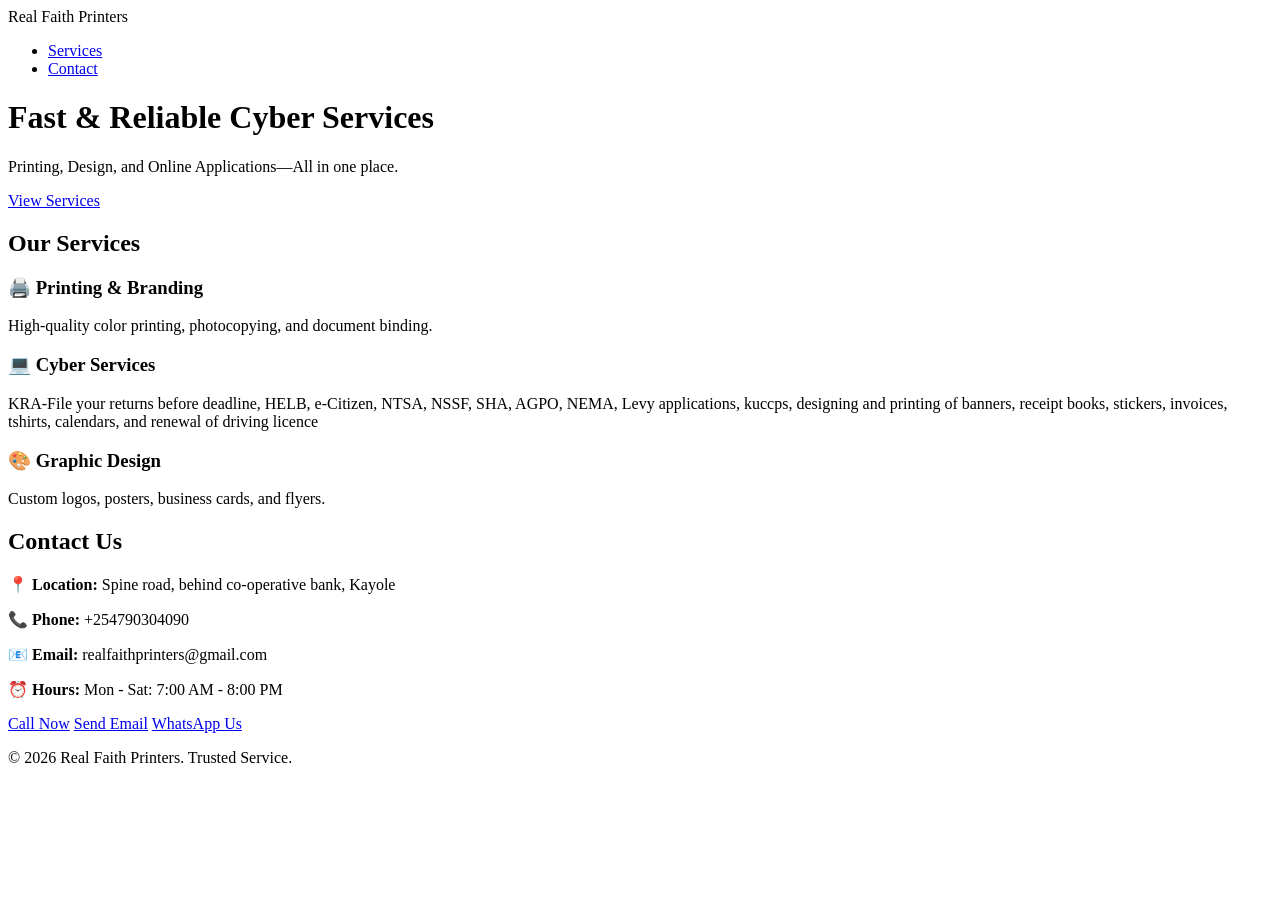
==== index.html @ 3627e470 "Rename Index.html to index.html" ====
<!DOCTYPE html>
<html lang="en">
<head>
    <meta charset="UTF-8">
    <meta name="viewport" content="width=device-width, initial-scale=1.0">
    <title>Real Faith Printers | Cyber Services</title>
    <link rel="stylesheet" href="style.css">
</head>
<body>

    <nav>
        <div class="logo">Real Faith Printers</div>
        <ul>
            <li><a href="#services">Services</a></li>
            <li><a href="#contact">Contact</a></li>
        </ul>
    </nav>

    <header class="hero">
        <h1>Fast & Reliable Cyber Services</h1>
        <p>Printing, Design, and Online Applications—All in one place.</p>
        <a href="#services" class="btn">View Services</a>
    </header>

    <section id="services">
        <h2 class="section-title">Our Services</h2>
        <div class="service-grid">
            <div class="service-card">
                <h3>🖨️ Printing & Branding</h3>
                <p>High-quality color printing, photocopying, and document binding.</p>
            </div>
            <div class="service-card">
                <h3>💻 Cyber Services</h3>
    <p class="service-text">
        KRA-File your returns before deadline, HELB, e-Citizen, NTSA, NSSF, SHA, AGPO, NEMA, Levy applications, kuccps, designing and printing of banners, receipt books, stickers, invoices, tshirts, calendars, and renewal of driving licence
    </p>
</div>

            </div>
            <div class="service-card">
                <h3>🎨 Graphic Design</h3>
                <p>Custom logos, posters, business cards, and flyers.</p>
            </div>
        </div>
    </section>
    <section id="contact">
    <h2 class="section-title">Contact Us</h2>
    <div class="contact-container">
        <div class="contact-info">
            <p>📍 <strong>Location:</strong> Spine road, behind co-operative bank, Kayole </p>
            <p>📞 <strong>Phone:</strong> +254790304090 </p>
            <p>📧 <strong>Email:</strong> realfaithprinters@gmail.com</p>
            <p>⏰ <strong>Hours:</strong> Mon - Sat: 7:00 AM - 8:00 PM</p>
        </div>
        
        <div class="contact-action">
    <a href="tel:+254790304090" class="btn call-btn">Call Now</a>

    <a href="mailto:realfaithprinters@gmail.com" class="btn email-btn">Send Email</a>

    <a href="https://wa.me/254790304090" class="btn whatsapp-btn">WhatsApp Us</a>
</div>


        </div>
    </div>
</section>

    

    <footer>
        <p>&copy; 2026 Real Faith Printers. Trusted Service.</p>
    </footer>

</body>
</html>
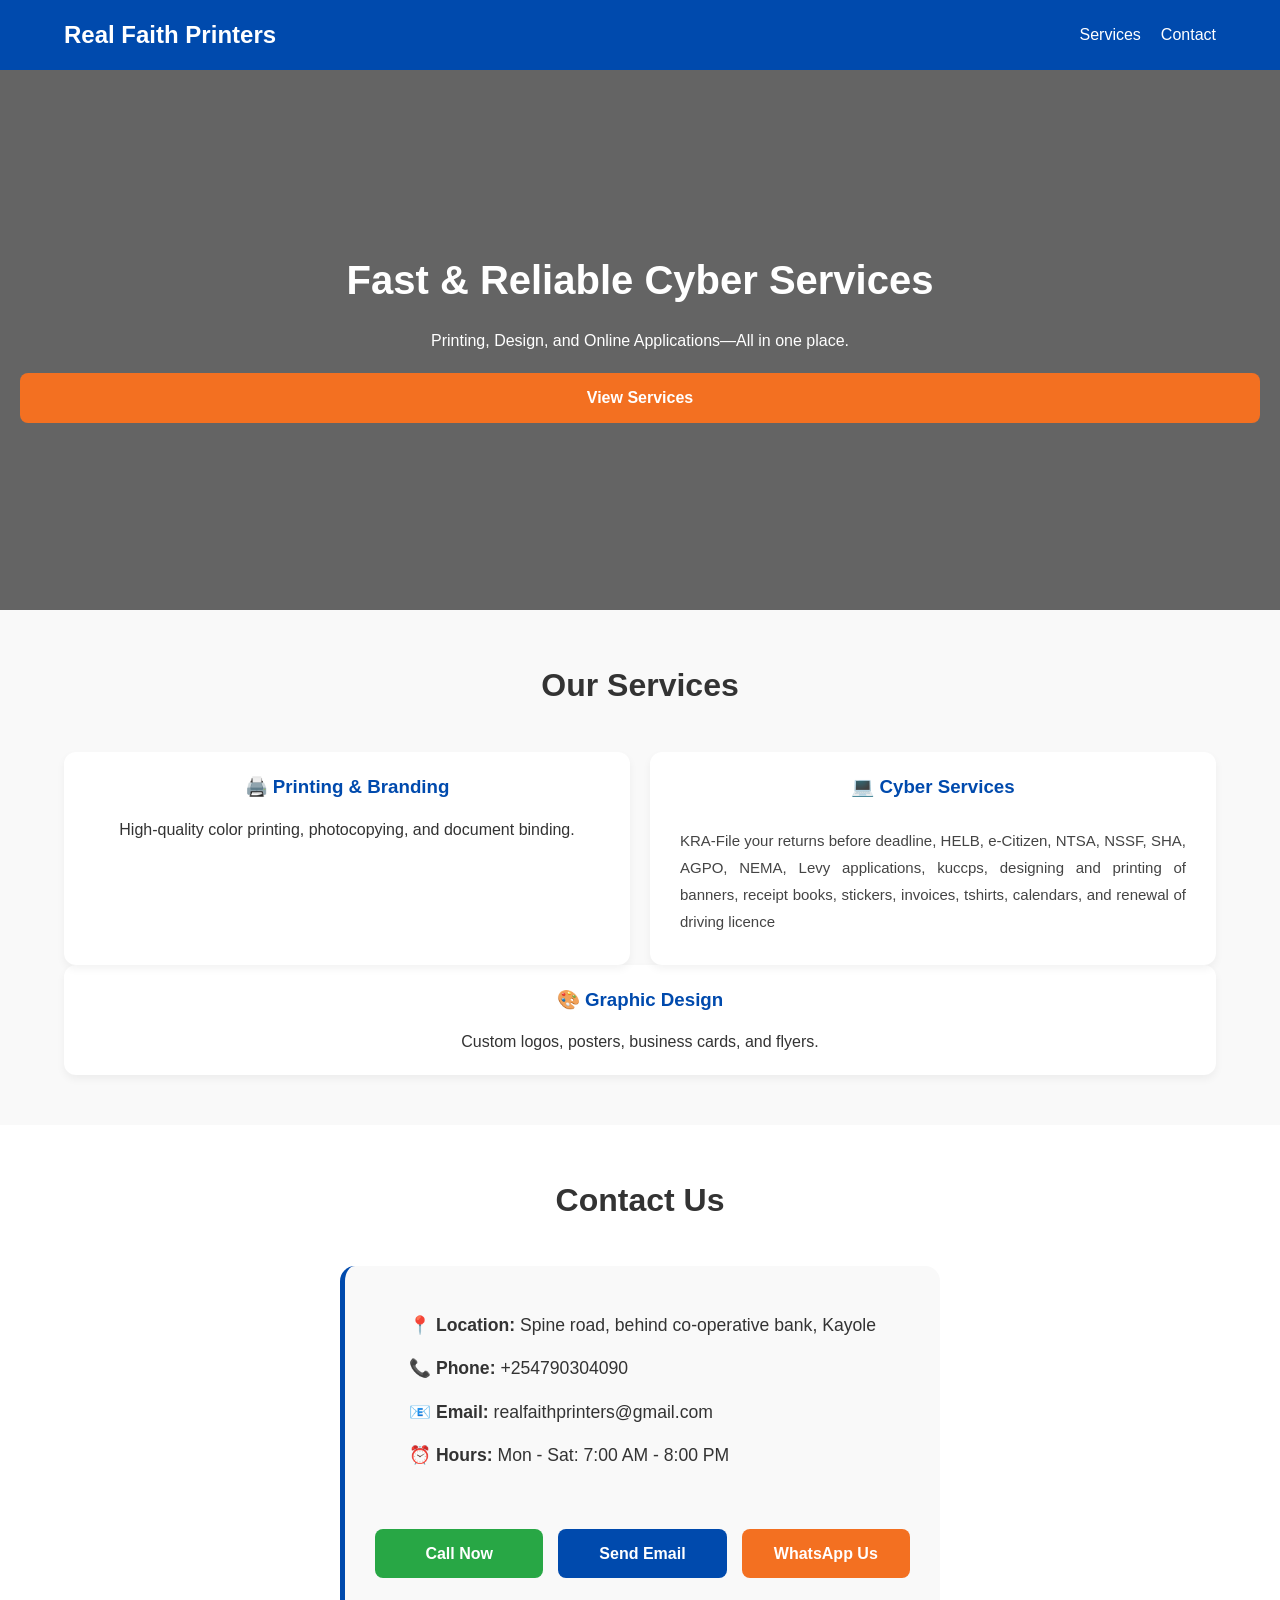
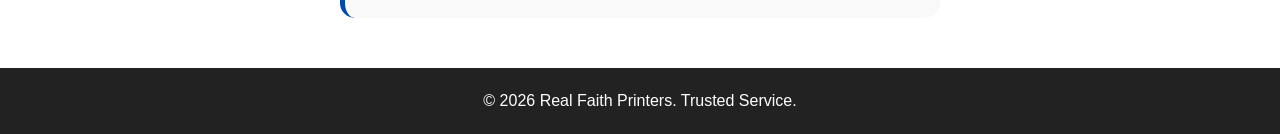
==== commit 49a8eb45: "Rename Index.html to index.html" ====
--- a/index.html
+++ b/index.html
@@ -3,11 +3,12 @@
 <head>
     <meta charset="UTF-8">
     <meta name="viewport" content="width=device-width, initial-scale=1.0">
-    <title>Real Faith Printers | Cyber Services</title>
+    <title>Real Faith Printers | Cyber Services & Printing in Kayole</title>
+    <meta name="description" content="Real Faith Printers offers professional KRA returns, e-Citizen applications, printing, branding, and graphic design services in Kayole, Spine Road.">
+    <meta name="keywords" content="Real Faith Printers, Cyber Cafe Kayole, KRA returns Kayole, Printing services Nairobi">
     <link rel="stylesheet" href="style.css">
 </head>
 <body>
-
     <nav>
         <div class="logo">Real Faith Printers</div>
         <ul>
--- a/style.css
+++ b/style.css
@@ -0,0 +1,202 @@
+* {
+    margin: 0;
+    padding: 0;
+    box-sizing: border-box;
+}
+html {
+    scroll-behavior: smooth;
+}
+
+body {
+    font-family: 'Segoe UI', Tahoma, Geneva, Verdana, sans-serif;
+    line-height: 1.6;
+    color: #333;
+    background-color: #f9f9f9;
+}
+
+/* Navigation */
+nav {
+    background: #004aad;
+    color: white;
+    display: flex;
+    justify-content: space-between;
+    padding: 1rem 5%;
+    align-items: center;
+}
+
+.logo {
+    font-weight: bold;
+    font-size: 1.5rem;
+}
+
+nav ul {
+    display: flex;
+    list-style: none;
+}
+
+nav ul li {
+    margin-left: 20px;
+}
+
+nav ul li a {
+    color: white;
+    text-decoration: none;
+}
+
+/* Hero Section */
+.hero {
+    background: linear-gradient(rgba(0,0,0,0.6), rgba(0,0,0,0.6)), url('https://images.unsplash.com/photo-1562564055-71e051d33c19?auto=format&fit=crop&q=80&w=1000');
+    background-size: cover;
+    background-position: center;
+    height: 60vh;
+    display: flex;
+    flex-direction: column;
+    justify-content: center;
+    align-items: center;
+    color: white;
+    text-align: center;
+    padding: 0 20px;
+}
+
+.hero h1 {
+    font-size: 2.5rem;
+    margin-bottom: 1rem;
+}
+
+.btn {
+    background: #f37021; /* Orange for action */
+    color: white;
+    padding: 10px 25px;
+    text-decoration: none;
+    border-radius: 5px;
+    margin-top: 20px;
+}
+
+/* Services Section */
+#services {
+    padding: 50px 5%;
+}
+
+.section-title {
+    text-align: center;
+    margin-bottom: 40px;
+    font-size: 2rem;
+}
+
+.service-grid {
+    display: grid;
+    grid-template-columns: repeat(auto-fit, minmax(250px, 1fr));
+    gap: 20px;
+}
+
+.service-card {
+    background: white;
+    padding: 30px;
+    border-radius: 10px;
+    box-shadow: 0 4px 6px rgba(0,0,0,0.1);
+    text-align: center;
+    transition: transform 0.3s;
+}
+
+.service-card:hover {
+    transform: translateY(-5px);
+}
+
+.service-card h3 {
+    margin-bottom: 15px;
+    color: #004aad;
+}
+
+footer {
+    text-align: center;
+    padding: 20px;
+    background: #222;
+    color: white;
+}
+.service-text {
+    text-align: justify; /* This makes the edges look clean like a newspaper */
+    text-justify: inter-word;
+    line-height: 1.8; /* This adds space so the words aren't squashed */
+    font-size: 15px;
+    color: #444;
+    padding: 10px;
+}
+
+.service-card {
+    padding: 20px;
+    border-radius: 12px;
+    background: #ffffff;
+    box-shadow: 0 4px 8px rgba(0,0,0,0.05); /* Adds a soft professional shadow */
+}
+#contact {
+    padding: 50px 5%;
+    background-color: #fff;
+    text-align: center;
+}
+
+.contact-container {
+    max-width: 600px;
+    margin: 0 auto;
+    background: #f9f9f9;
+    padding: 30px;
+    border-radius: 15px;
+    border-left: 5px solid #004aad;
+}
+
+.contact-info p {
+    margin: 15px 0;
+    font-size: 1.1rem;
+}
+
+.contact-action {
+    margin-top: 25px;
+    display: flex;
+    justify-content: center;
+    gap: 15px;
+}
+
+.call-btn {
+    background-color: #28a745; /* Green for calls */
+}
+
+.email-btn {
+    background-color: #004aad; /* Blue for email */
+}
+
+/* Makes buttons stack on very small phones */
+@media (max-width: 400px) {
+    .contact-action {
+        flex-direction: column;
+    }
+}
+.contact-info {
+    text-align: left;
+    display: inline-block; /* Keeps it centered as a block but text stays left */
+}
+.btn:active {
+    transform: scale(0.98); /* Shrinks slightly when tapped */
+    filter: brightness(90%); /* Gets slightly darker when tapped */
+}
+.call-btn {
+    background-color: #28a745 !important; /* Green */
+}
+
+.email-btn {
+    background-color: #004aad !important; /* Blue */
+}
+
+.whatsapp-btn {
+    background-color: #f37021 !important; /* Orange */
+}
+
+.btn {
+    display: block;
+    width: 100%;
+    margin-bottom: 10px;
+    padding: 12px;
+    text-align: center;
+    text-decoration: none;
+    color: white;
+    border-radius: 8px;
+    font-weight: bold;
+}
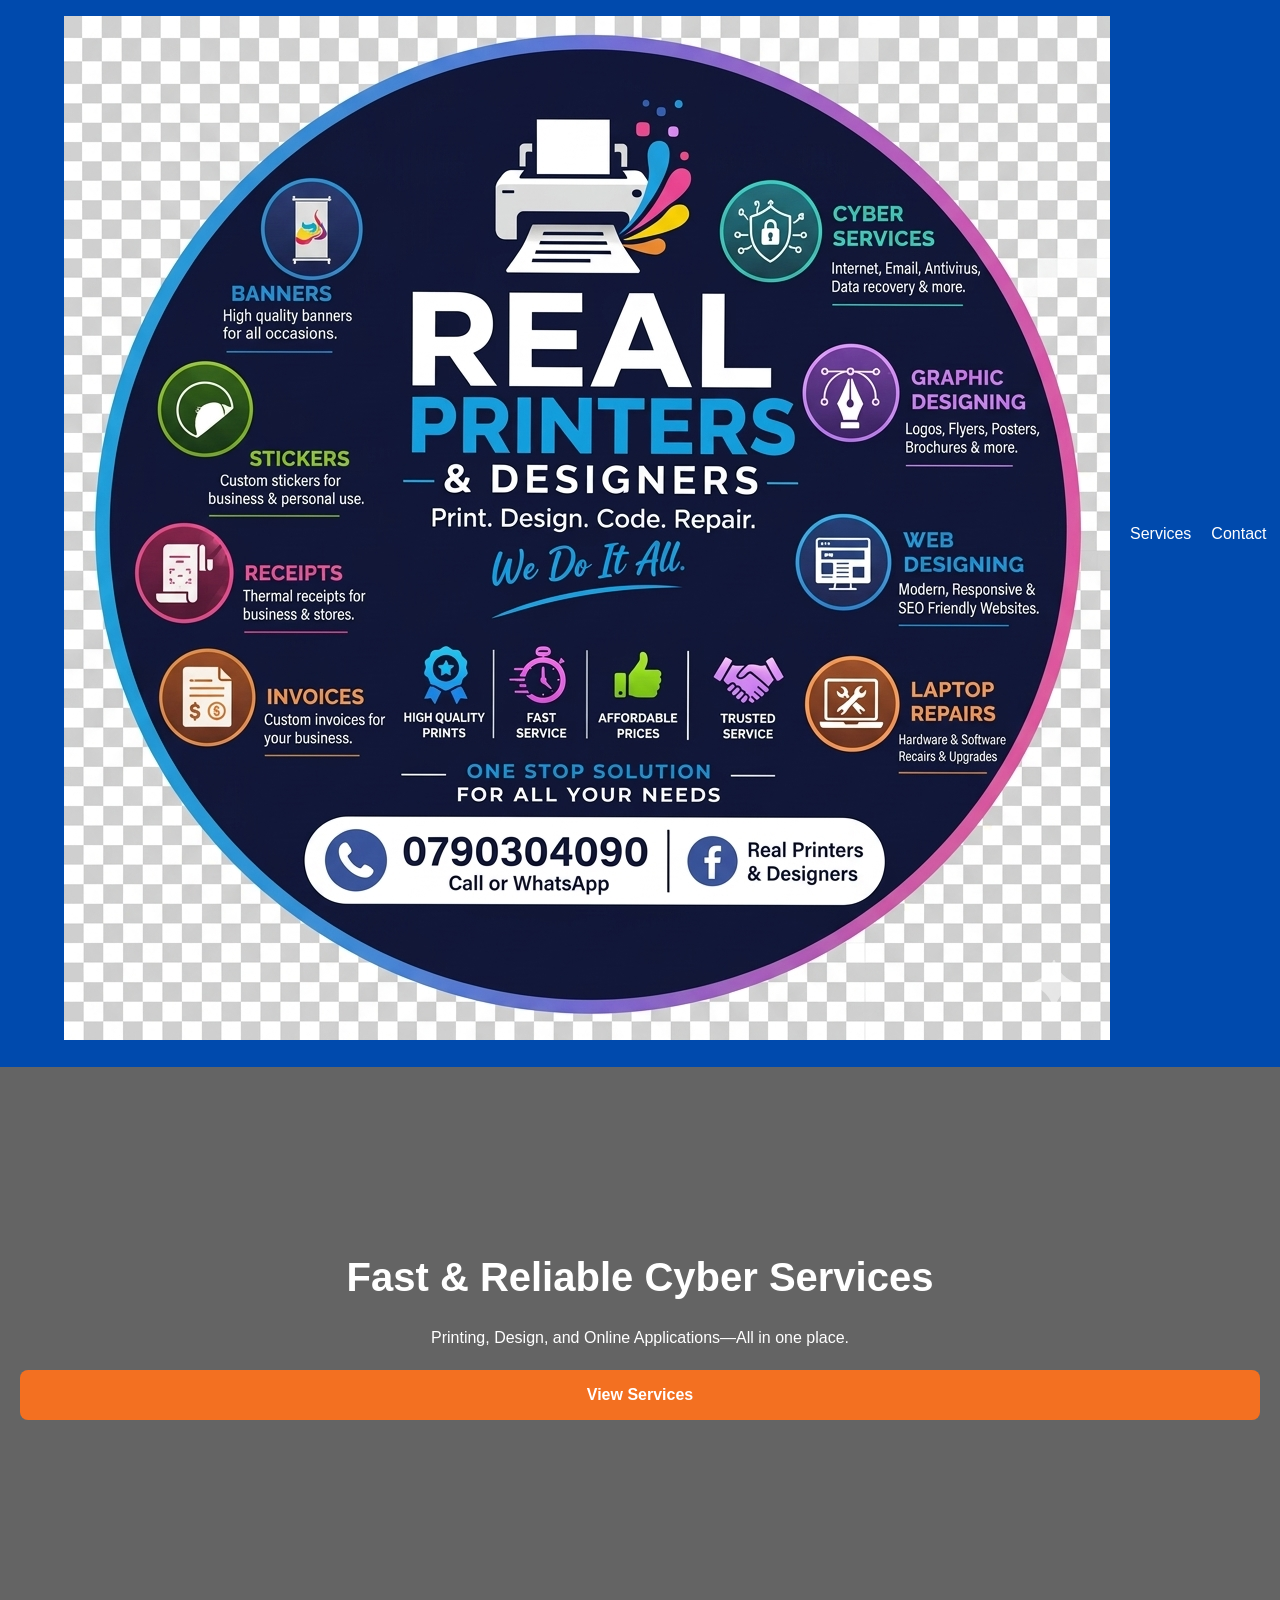
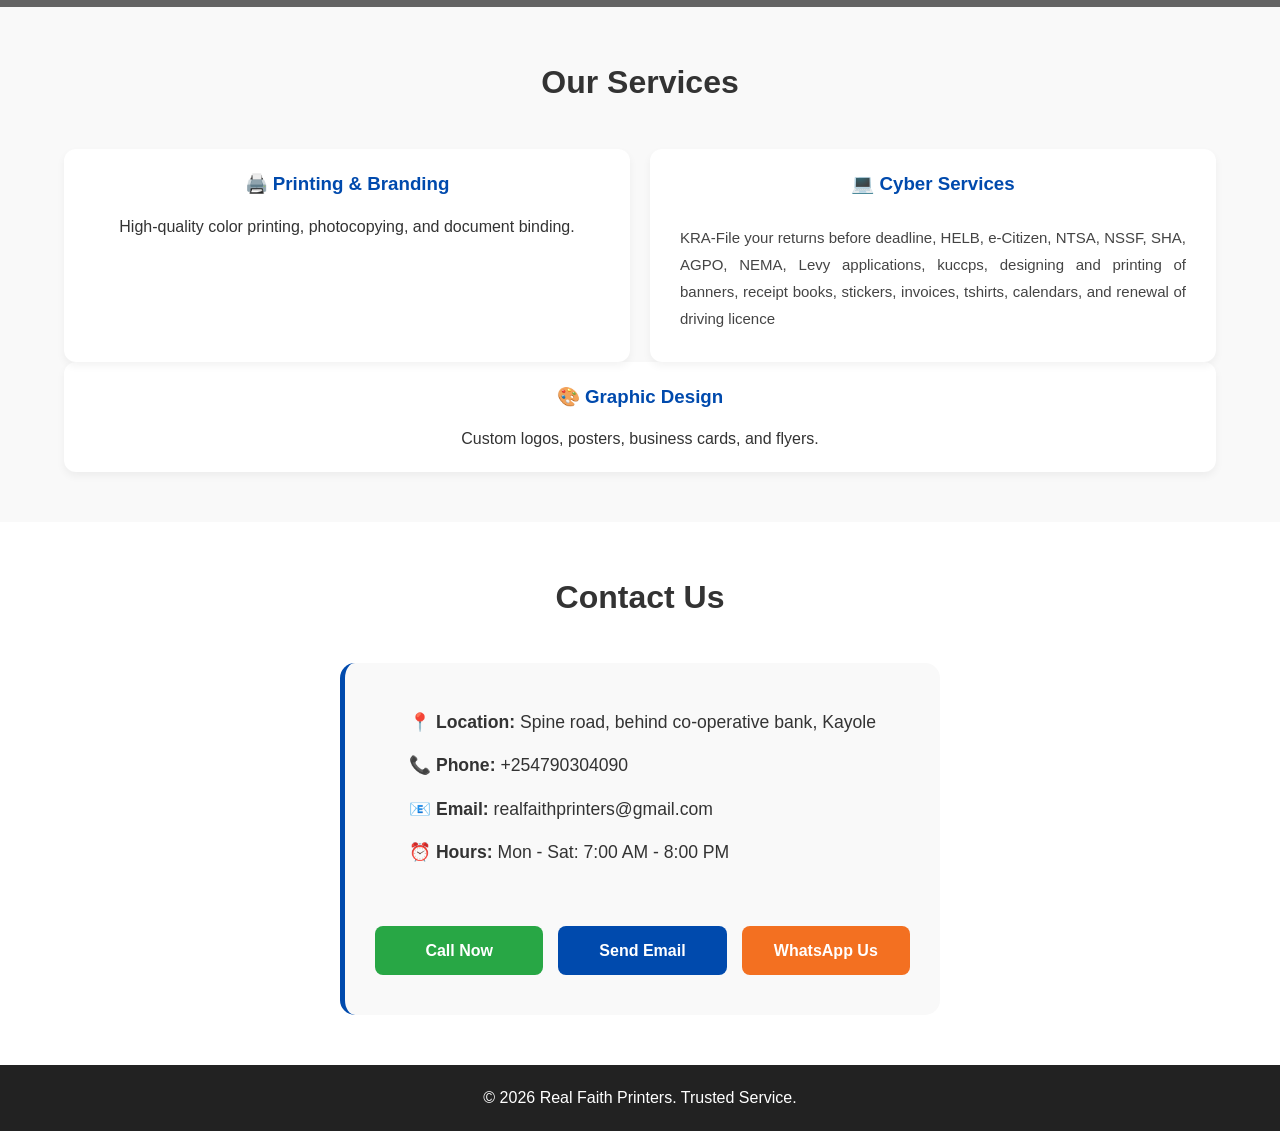
==== commit 646703d8: "Update index.html" ====
--- a/index.html
+++ b/index.html
@@ -10,7 +10,10 @@
 </head>
 <body>
     <nav>
-        <div class="logo">Real Faith Printers</div>
+    <div class="logo">
+        <img src="logo.png" alt="Real Printers & Designers Logo">
+    </div>
+        
         <ul>
             <li><a href="#services">Services</a></li>
             <li><a href="#contact">Contact</a></li>
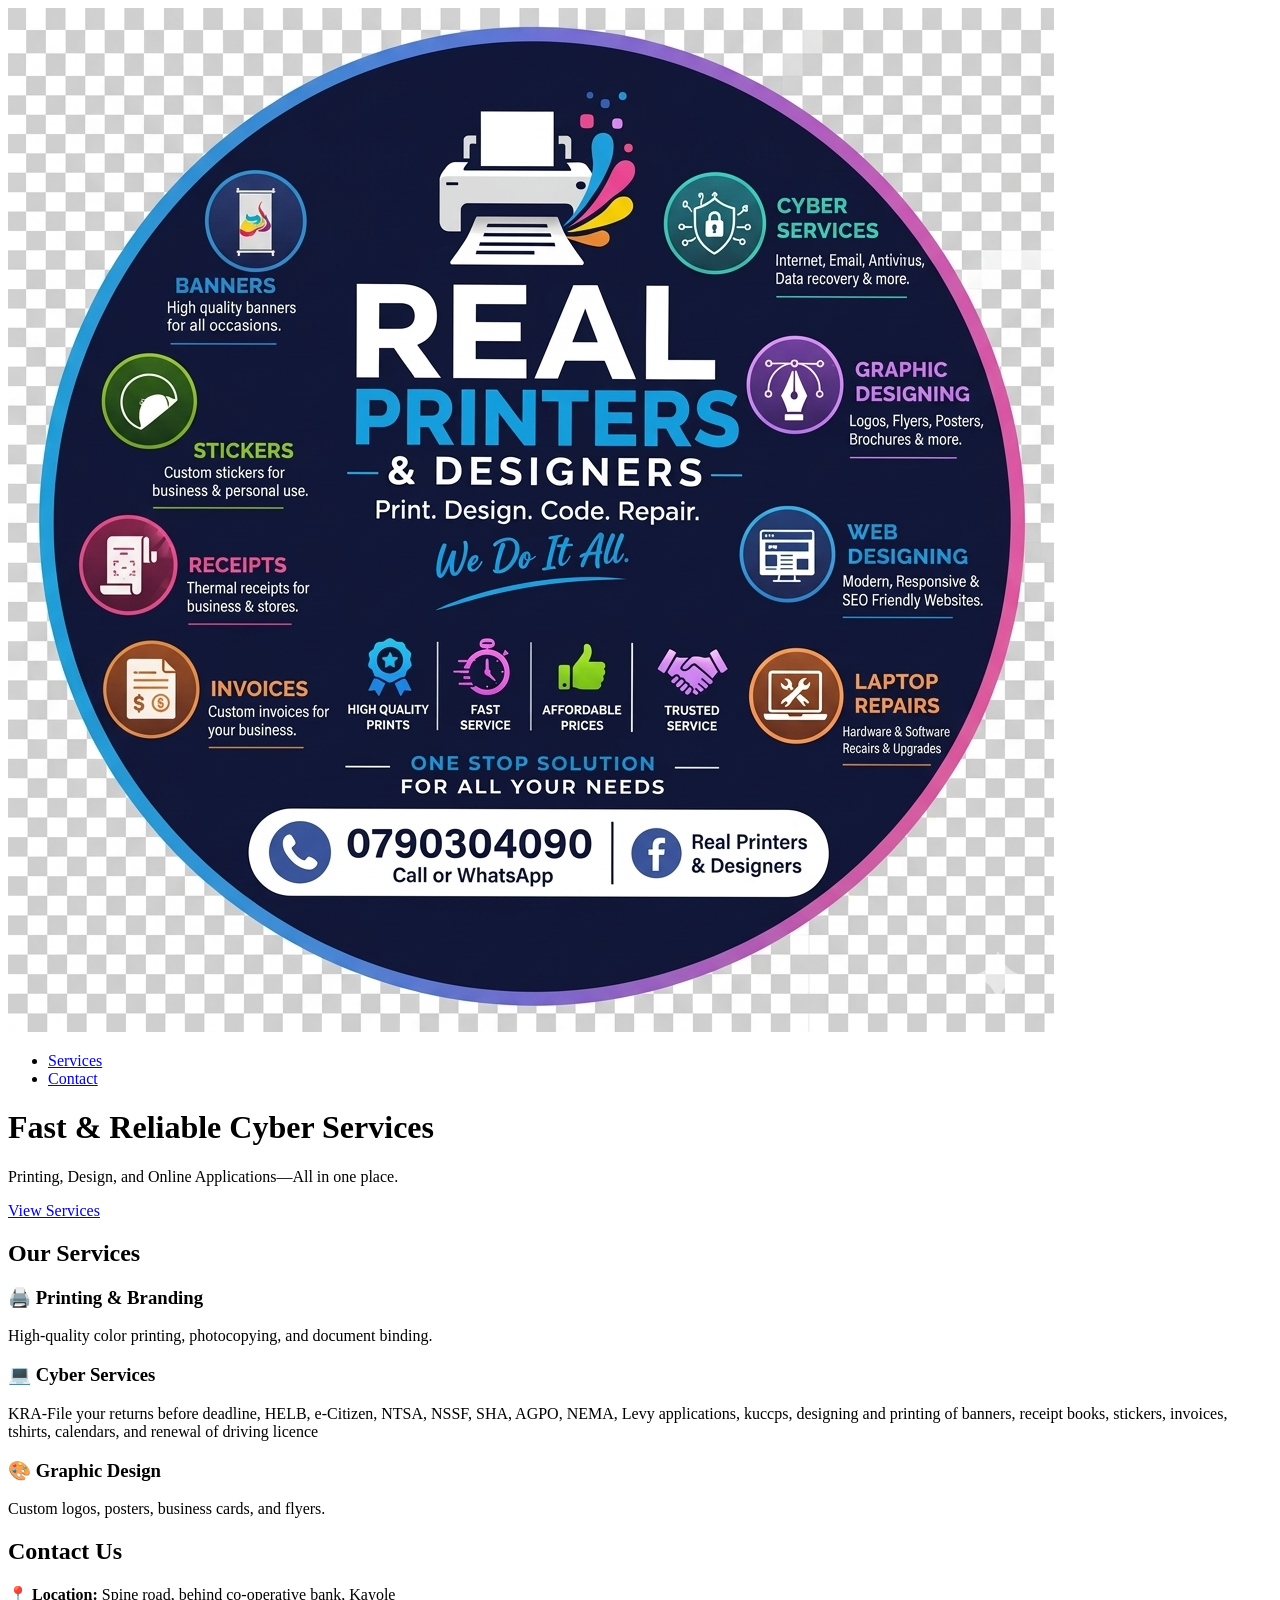
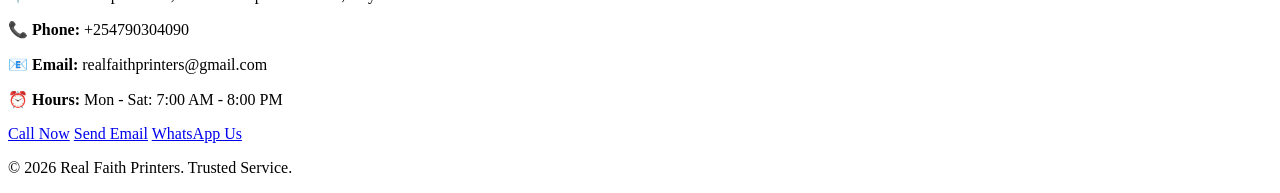
==== commit d49b7009: "Rename Index.html to index.html" ====
--- a/index.html
+++ b/index.html
@@ -10,15 +10,17 @@
 </head>
 <body>
     <nav>
-    <div class="logo">
-        <img src="logo.png" alt="Real Printers & Designers Logo">
-    </div>
-        
+        <div class="logo">
+            <a href="index.html">
+                <img src="logo.png" alt="Real Faith Printers Logo">
+            </a>
+        </div>
         <ul>
             <li><a href="#services">Services</a></li>
             <li><a href="#contact">Contact</a></li>
         </ul>
     </nav>
+
 
     <header class="hero">
         <h1>Fast & Reliable Cyber Services</h1>
